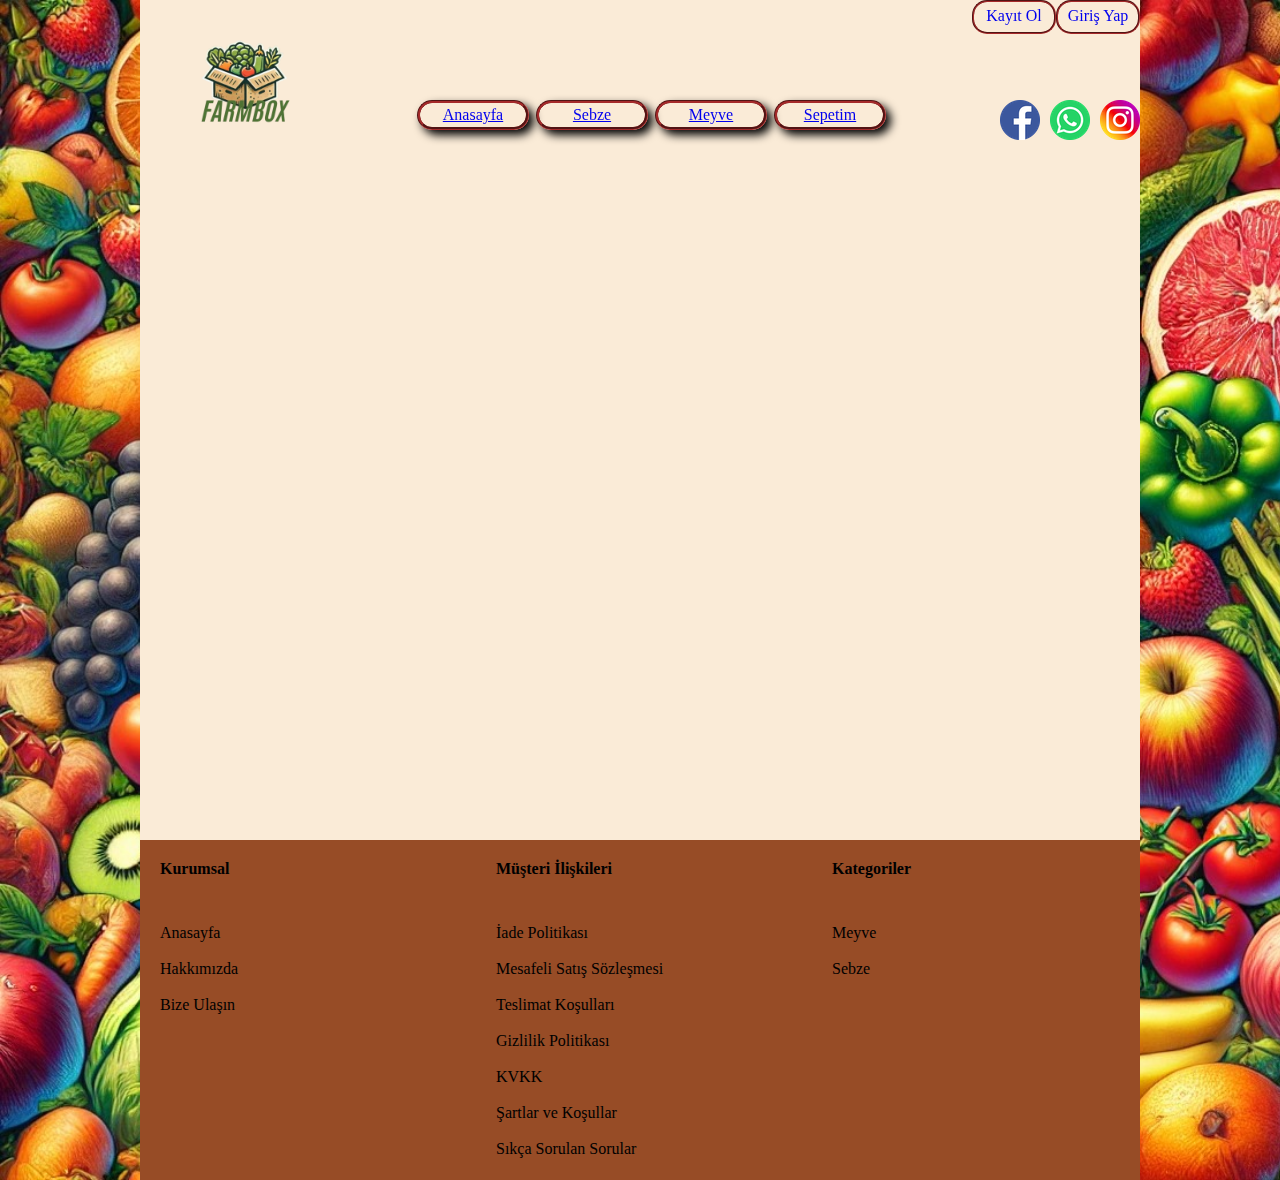
==== meyve.html @ b973ae64 "pages-photos" ====
<!DOCTYPE html>
<html lang="tr">
    <head>
        <meta charset="utf-8">
        <title>FarmBox</title>
        <link rel="stylesheet" href="style.css">
        
    </head>
    <body>
        <div id="page">
            
            <header id="banner">
                <div >
                    <img  id="logo" src="photos//FarmBox.png" title="FarmBox">
                </div>
                <div id="social">
                    <img  id="icon" src="photos/instagram.png" title="Instagram">
                    <img  id="icon" src="photos/whatsapp.png" title="WhatsApp">
                    <img  id="icon" src="photos/facebook.png" title="FaceBook">
                </div>
                <div id="navbar">
                    <ul>
                        <li> <a href="index.html">Anasayfa</a></li>
                        <li> <a href="sebze.html">Sebze</a></li>
                        <li> <a href="meyve.html">Meyve</a></li>
                        <li> <a href="sepet.html">Sepetim</a></li>
                        
                    </ul>
                    
                        <a class="kullanici" href="kullaniciGiris.html">Giriş Yap</a>
                        <a class="kullanici" href="kayitOl.html">Kayıt Ol</a>
                </div>
            </header>
            

            <article>

            </article>
            
            <footer>
                <div>
                    <p class="sol">Kurumsal</p> 
                    <br><br>
                    <p id="sol" >  
                        Anasayfa
                        <br><br>
                        Hakkımızda
                        <br><br>
                        Bize Ulaşın
                    </p>
                 </div>
                 
                 <div>
                    <p class="orta" >Müşteri İlişkileri</p> 
                    <br><br>
                    <p id="orta">
                        İade Politikası
                        <br><br>
                        Mesafeli Satış Sözleşmesi
                        <br><br>
                        Teslimat Koşulları
                        <br><br>
                        Gizlilik Politikası
                        <br><br>
                        KVKK
                        <br><br>
                        Şartlar ve Koşullar
                        <br><br>
                        Sıkça Sorulan Sorular
                    </p>
                        
                </div>
                <div>
                    <p class="sag">Kategoriler</p>
                    <br><br>
                    <p id="sag">
                        Meyve
                        <br><br>
                        Sebze
                    </p>
                </div>
                
                
            </footer>
        </div>
    </body>
</html>
---- style.css ----
*{
    margin: 0px;
    padding: 0px;
}
body{
    background-image: url("photos/bg.jpeg");
    background-size: cover;
}
#page{
    background-color: antiquewhite;
    width: 1000px;
    margin: auto;
}

#banner{
    min-width: 200px;
    height: 140px;
    margin: auto;
    position: sticky;
    top: 0;
    
}

#logo{
    width: 200px;
    height: 200px;
    position: relative;
    left: 5px;
    bottom: 20px;
    float: left; 
    
}
#sosyal{
    width: 180px;
    height: 40px;
    float: right;
    position: relative;
    right: 10px;
    
}

#icon{
    float: right;
    margin-left:10px ;
    margin-top: 100px;
}



#banner ul{
    list-style-type: none;
    align-items: center;
}

#banner ul li{
    width: 100px;
    border-width: 3px;
    border-style: groove;
    border-radius: 15px;
    border-color: brown;
    float: left;
    padding: 3px;
    margin-left: 7px;
    position: relative;
    top: 100px;
    left: 70px;
    text-align: center;
    box-shadow: 5px 5px 10px black;
    

}

.kullanici{
    float: right;
    position: relative;
    top: 0px;
    left: 150px;
    border-style: groove;
    border-color: brown;
    border-width: 2px;
    border-radius: 15px;
    padding: 5px;
    width: 70px;
    height: 20px;
    text-align: center;
    text-decoration: none;
}

article{
    min-height: 700px;
    width: 300px;
}

footer{
    width: 960px;
    height: 300px;
    background-color: rgb(151, 76, 38);
    display: flex;
    justify-content: space-between;
    align-items: flex-start;
    padding: 20px;
    
}
footer div{
    width: 30%;
}
footer p{
    margin: 0;
}
footer p.sol, footer p.orta, footer p.sag{
    font-weight: bold;
    margin-bottom: 10px;
}

.carousel {
    position: relative;
    left: 200px;
    top: 100px;
    width: 600px;
    overflow: hidden;
  }
  
  .carousel-images {
    display: flex;
    animation: slide 9s infinite;
  }
  
  .carousel-images img {
    width: 600px;
    height: 400px;
    object-fit: cover;
  }
  
  @keyframes slide {
    0% { transform: translateX(0); }
    22% { transform: translateX(-600px); }
    44% { transform: translateX(-1200px); }
    66% { transform: translateX(-1800px); }
    100%{transform: translate(0);}
  }

  @import url('https://fonts.googleapis.com/css2?family=Space+Grotesk:wght@300..700&display=swap');

  .slogan{
    position: relative;
    left: 10px;
    top: 100px;
    font-family: 'Space Grotesk', sans-serif;
    color: #734a12;
    width: 900px;
  }
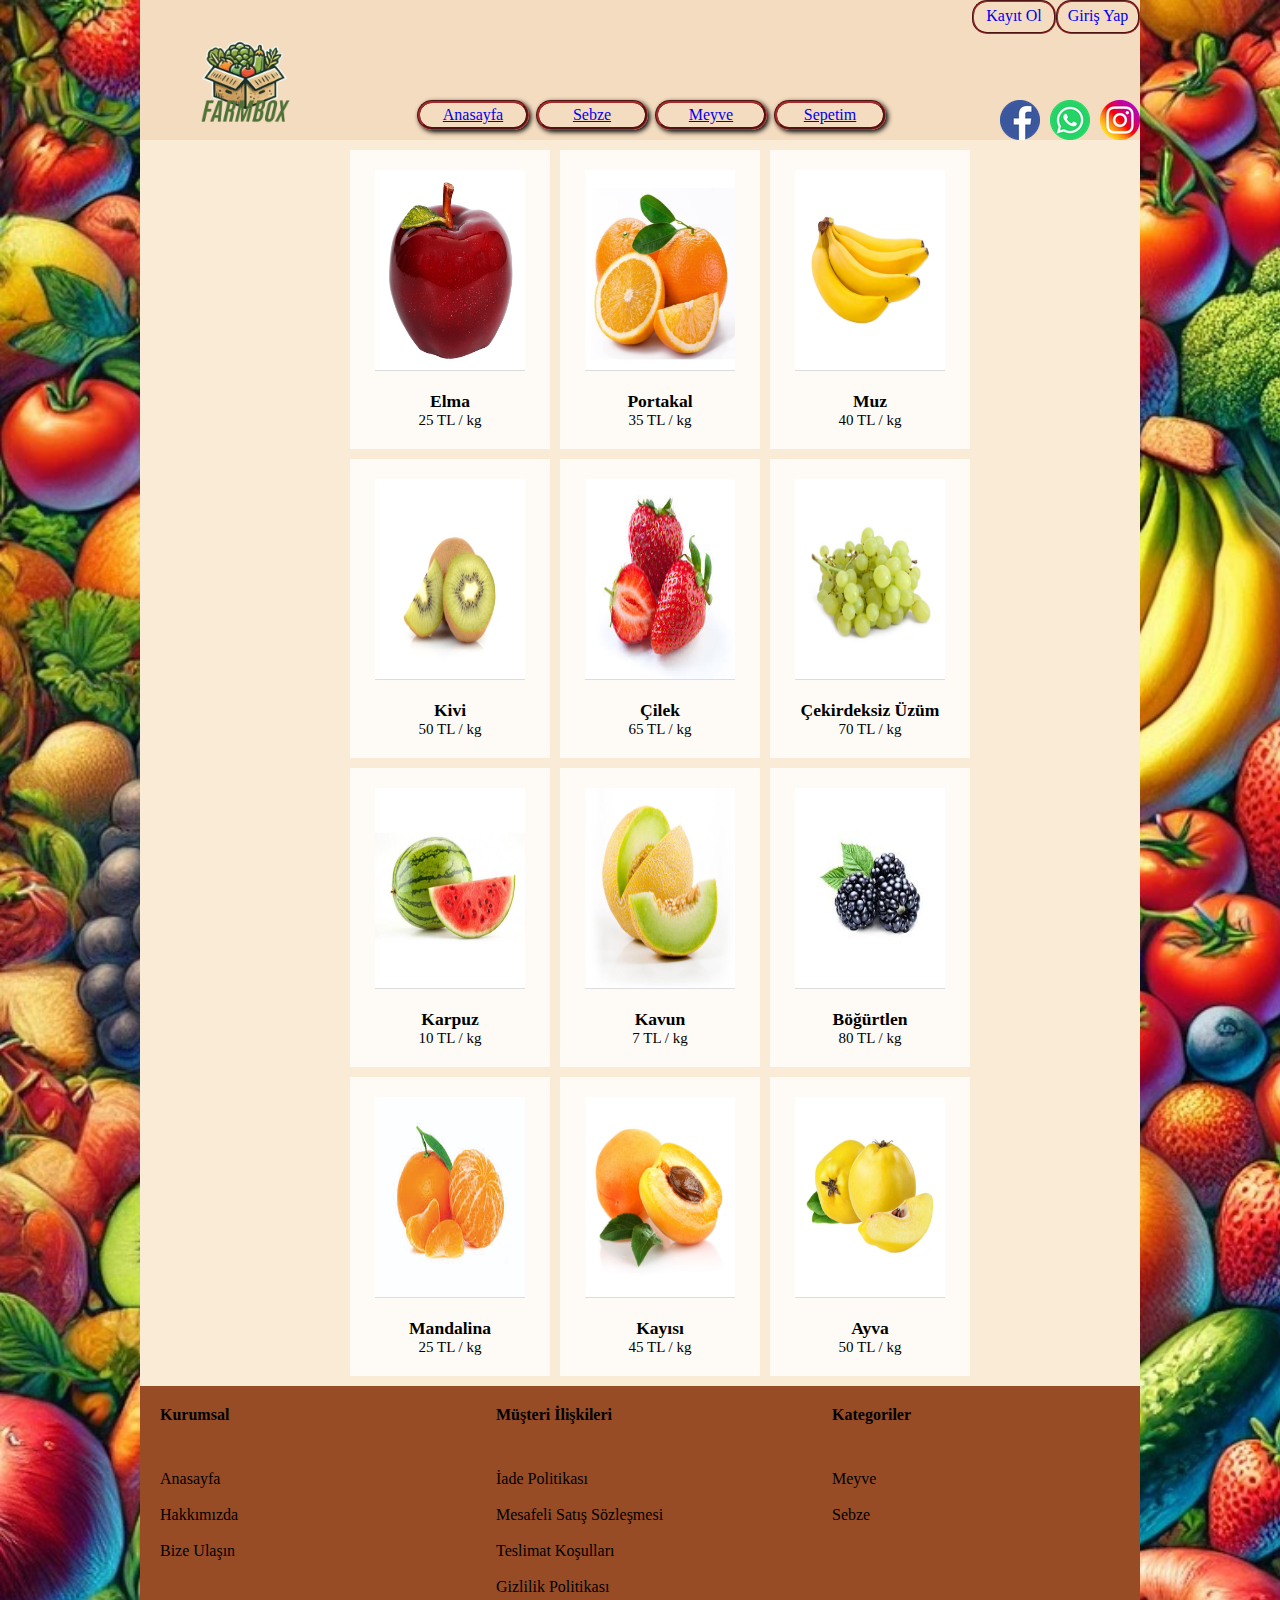
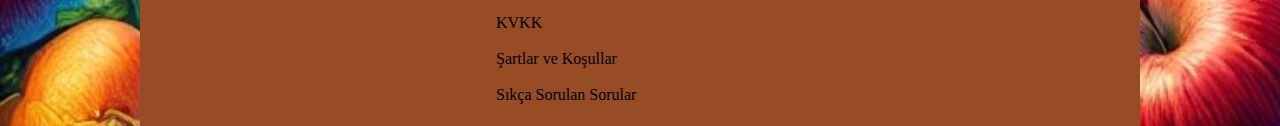
==== commit b83e89e8: "fruits" ====
--- a/meyve.html
+++ b/meyve.html
@@ -34,7 +34,69 @@
             
 
             <article>
+                <div class="grid-container">
+                    <div class="item1">
+                        <img src="photos/elma.jpg" alt="Elma">
+                        <h3>Elma</h3>
+                        <p>25 TL / kg</p>
+                    </div>
+                    <div class="item2">
+                        <img src="photos/portakal.jpg" alt="Portakal">
+                        <h3>Portakal</h3>
+                        <p>35 TL / kg </p>
+                    </div>
+                    <div class="item3">
+                        <img src="photos/muz.jpg" alt="Muz">
+                        <h3>Muz</h3>
+                        <p>40 TL / kg</p>
+                    </div>
+                    <div class="item4">
+                        <img src="photos/kivi.jpg" alt="Kivi">
+                        <h3>Kivi</h3>
+                        <p>50 TL / kg </p>
+                    </div>
+                    <div class="item5">
+                        <img src="photos/cilek.jpg" alt="Çilek">
+                        <h3>Çilek</h3>
+                        <p>65 TL / kg </p>
+                    </div>
+                    <div class="item6">
+                        <img src="photos/uzum.jpg" alt="Üzüm">
+                        <h3>Çekirdeksiz Üzüm</h3>
+                        <p>70 TL / kg </p>
+                    </div>
+                    <div class="item7">
+                        <img src="photos/karpuz.jpg" alt="Karpuz">
+                        <h3>Karpuz</h3>
+                        <p>10 TL / kg </p>
+                    </div>
+                    <div class="item8">
+                        <img src="photos/kavun.jpg" alt="Kavun">
+                        <h3>Kavun</h3>
+                        <p>7 TL / kg </p>
+                    </div>
+                    <div class="item9">
+                        <img src="photos/bogurtlen.jpg" alt="Böğürtlen">
+                        <h3>Böğürtlen</h3>
+                        <p>80 TL / kg </p>
+                    </div>
+                    <div class="item10">
+                        <img src="photos/mandalina.jpg" alt="Mandalina">
+                        <h3>Mandalina</h3>
+                        <p>25 TL / kg </p>
+                    </div>
+                    <div class="item11">
+                        <img src="photos/kayısı.jpg" alt="Kayısı">
+                        <h3>Kayısı</h3>
+                        <p>45 TL / kg </p>
+                    </div>
+                    <div class="item12">
+                        <img src="photos/ayva.jpg" alt="Ayva">
+                        <h3>Ayva</h3>
+                        <p>50 TL / kg </p>
+                    </div>
 
+                </div>
             </article>
             
             <footer>
--- a/style.css
+++ b/style.css
@@ -13,11 +13,12 @@
 }
 
 #banner{
-    min-width: 200px;
+
     height: 140px;
-    margin: auto;
     position: sticky;
     top: 0;
+    background-color: rgb(243, 220, 191);
+
     
 }
 
@@ -65,7 +66,7 @@
     top: 100px;
     left: 70px;
     text-align: center;
-    box-shadow: 5px 5px 10px black;
+    box-shadow: 2px 2px 5px black;
     
 
 }
@@ -148,4 +149,32 @@
     font-family: 'Space Grotesk', sans-serif;
     color: #734a12;
     width: 900px;
+  }
+
+  
+  .item1 { grid-area: 1 / 1 / 2 / 2; }
+  .item2 { grid-area: 1 / 2 / 2 / 3; }
+  .item3 { grid-area: 1 / 3 / 2 / 4; }
+  
+  
+  .grid-container{
+    display: grid;
+    grid-auto-columns: 200px;
+    grid-gap: 10px;
+    padding: 10px;
+
+  }
+
+  .grid-container > div {
+    background-color: rgba(255, 255, 255, 0.8);
+    text-align: center;
+    padding: 20px 0;
+    font-size: 15px;
+  }
+
+  .grid-container > div > img {
+    max-width: 150px;
+    height: 200px;
+    border-bottom: 1px solid #ddd;
+    margin-bottom: 1rem;
   }